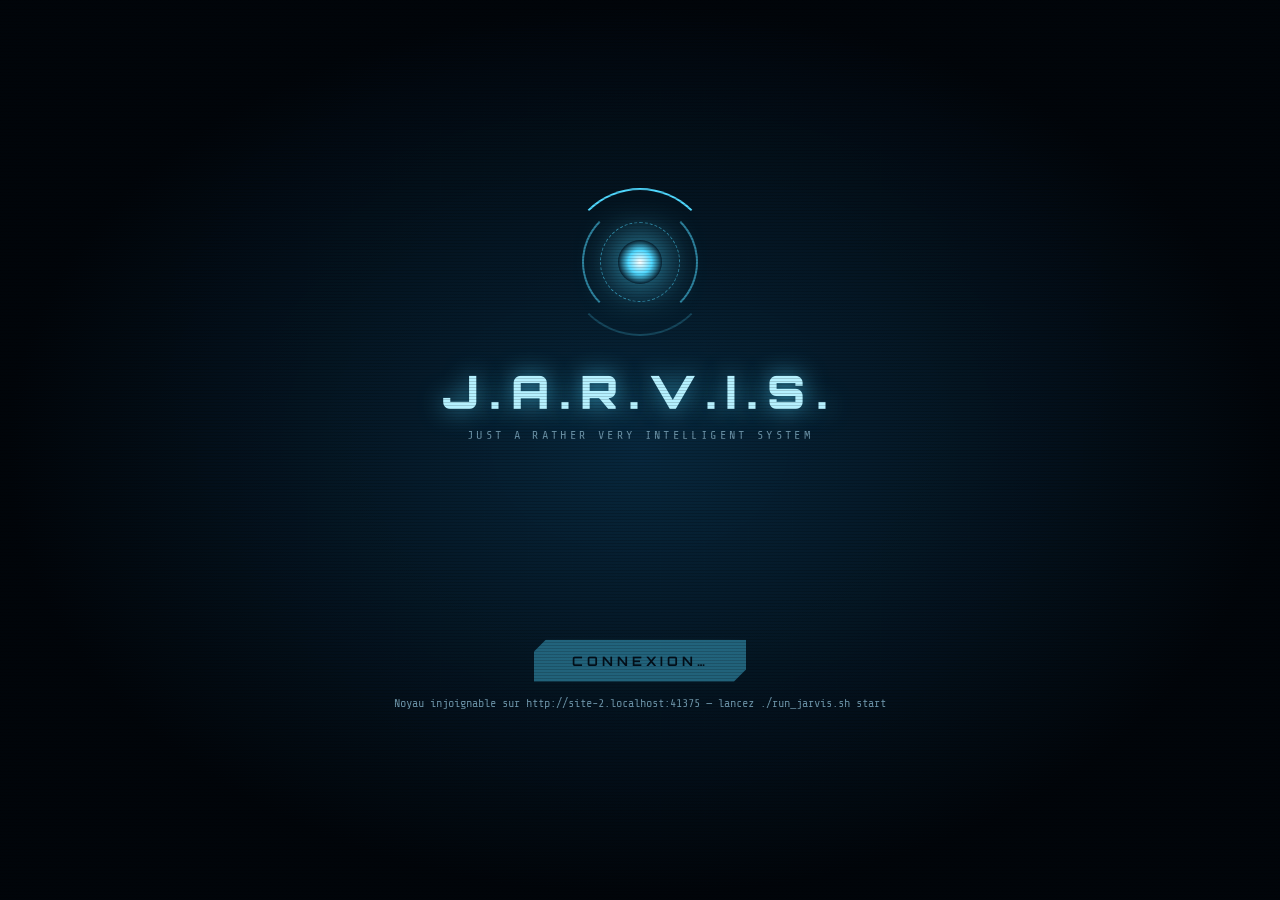
==== Jarvis/Interface/index.html @ 58181d25 "Jarvis façon Iron Man : voix, HUD holographique et persona Jarvis se pilote maintenant à la voix, ré" ====
<!DOCTYPE html>
<html lang="fr">
<head>
<meta charset="UTF-8">
<meta name="viewport" content="width=device-width, initial-scale=1.0">
<title>J.A.R.V.I.S.</title>
<link rel="preconnect" href="https://fonts.googleapis.com">
<link rel="preconnect" href="https://fonts.gstatic.com" crossorigin>
<link href="https://fonts.googleapis.com/css2?family=Orbitron:wght@500;700;900&family=Rajdhani:wght@400;500;600;700&family=Share+Tech+Mono&display=swap" rel="stylesheet">
<link rel="stylesheet" href="./hud.css">
</head>
<body>

<!-- Séquence de démarrage -->
<div class="boot" id="boot">
  <div class="boot-inner">
    <div class="boot-reactor" aria-hidden="true">
      <span class="ring r1"></span><span class="ring r2"></span><span class="ring r3"></span><span class="pulse"></span>
    </div>
    <h1 class="boot-title">J.A.R.V.I.S.</h1>
    <p class="boot-tagline">Just A Rather Very Intelligent System</p>
    <ul class="boot-lines" id="bootLines"></ul>
    <button class="boot-btn" id="bootBtn" type="button" disabled>Connexion…</button>
    <p class="boot-hint" id="bootHint">Recherche du noyau sur ce poste…</p>
  </div>
</div>

<div class="hud" id="hud" aria-hidden="true">

  <!-- Bandeau supérieur -->
  <header class="topbar">
    <div class="brand">
      <span class="brand-name">J.A.R.V.I.S.</span>
      <span class="brand-sub">Just A Rather Very Intelligent System</span>
    </div>
    <div class="toggles">
      <button class="chip" id="micToggle" type="button" aria-pressed="false" title="Activer ou couper le micro">Micro</button>
      <button class="chip" id="voiceToggle" type="button" aria-pressed="true" title="Activer ou couper la voix de Jarvis">Voix</button>
      <button class="chip" id="continuousToggle" type="button" aria-pressed="false" title="Conversation continue : inutile de dire « Jarvis » avant chaque phrase">Continu</button>
      <button class="chip" id="helpToggle" type="button" title="Commandes disponibles">Aide</button>
      <button class="chip danger" id="clearBtn" type="button" title="Effacer la conversation">Effacer</button>
    </div>
  </header>

  <!-- Colonne gauche : capteurs -->
  <aside class="column left">
    <section class="panel">
      <h2 class="panel-title">Systèmes</h2>
      <div class="gauge" id="gaugeCpu"><span class="gauge-label">Processeur</span><span class="gauge-value">—</span><div class="gauge-bar"><i></i></div></div>
      <div class="gauge" id="gaugeMem"><span class="gauge-label">Mémoire</span><span class="gauge-value">—</span><div class="gauge-bar"><i></i></div></div>
      <div class="gauge" id="gaugeDisk"><span class="gauge-label">Disque</span><span class="gauge-value">—</span><div class="gauge-bar"><i></i></div></div>
      <div class="gauge" id="gaugeBattery"><span class="gauge-label">Énergie</span><span class="gauge-value">—</span><div class="gauge-bar"><i></i></div></div>
      <p class="panel-note" id="systemNote">Capteurs en attente…</p>
    </section>

    <section class="panel">
      <h2 class="panel-title">Environnement</h2>
      <div class="clock" id="clock">--:--:--</div>
      <div class="date" id="date">—</div>
      <div class="weather" id="weather">
        <span class="weather-temp" id="weatherTemp">—</span>
        <span class="weather-desc" id="weatherDesc">Météo en attente…</span>
      </div>
      <p class="panel-note" id="weatherNote"></p>
    </section>

    <section class="panel">
      <h2 class="panel-title">Liaisons</h2>
      <div class="link-row"><span>Modèle</span><span class="link-value" id="linkModel">—</span></div>
      <div class="link-row"><span>Voix</span><span class="link-value" id="linkVoice">—</span></div>
      <div class="link-row"><span>Écoute</span><span class="link-value" id="linkEars">—</span></div>
      <div class="link-row"><span>Google</span><span class="link-value" id="linkGoogle">—</span></div>
      <div class="link-actions">
        <button class="btn" id="googleConnectBtn" type="button">Connecter</button>
        <button class="btn danger" id="googleDisconnectBtn" type="button">Déconnecter</button>
      </div>
    </section>
  </aside>

  <!-- Centre : le réacteur et la conversation -->
  <main class="center">
    <div class="core-wrap" id="coreWrap" title="Cliquez pour parler à Jarvis">
      <canvas id="core"></canvas>
      <div class="core-label">
        <span class="core-name">J.A.R.V.I.S.</span>
        <span class="core-state" id="coreState">Hors ligne</span>
      </div>
    </div>
    <div class="heard" id="heard" aria-live="polite"></div>

    <div class="log" id="log" aria-live="polite"></div>

    <form class="command" id="commandForm" autocomplete="off">
      <span class="command-prompt">&gt;</span>
      <input id="commandInput" type="text" placeholder="Parlez, ou écrivez un ordre…" aria-label="Ordre pour Jarvis">
      <button class="btn" id="sendBtn" type="submit">Envoyer</button>
    </form>
    <p class="hints">Dites « Jarvis, … » · Espace : parler sans le prénom · Échap : le faire taire</p>
  </main>

  <!-- Colonne droite : la journée -->
  <aside class="column right">
    <section class="panel">
      <h2 class="panel-title">Agenda du jour</h2>
      <ul class="list" id="agendaList"><li class="muted">En attente…</li></ul>
    </section>

    <section class="panel">
      <h2 class="panel-title">Messagerie</h2>
      <div class="big-number" id="mailCount">—</div>
      <ul class="list" id="mailList"></ul>
    </section>

    <section class="panel">
      <h2 class="panel-title">Alarmes</h2>
      <ul class="list" id="alarmList"><li class="muted">Aucune alarme</li></ul>
    </section>
  </aside>
</div>

<!-- Tiroir d'aide -->
<div class="drawer" id="help" hidden>
  <div class="drawer-panel">
    <button class="drawer-close" id="helpClose" type="button" aria-label="Fermer">×</button>
    <h2 class="panel-title">À vos ordres</h2>
    <div class="examples">
      <p>« Jarvis, quel temps fait-il ? »</p>
      <p>« Jarvis, fais-moi le point »</p>
      <p>« Jarvis, lance un diagnostic »</p>
      <p>« Jarvis, ouvre Safari » · « monte le volume »</p>
      <p>« Jarvis, minuteur de 10 minutes »</p>
      <p>« Jarvis, rappelle-moi à 15 h d'appeler Paul »</p>
      <p>« Jarvis, qu'est-ce que j'ai de prévu demain ? »</p>
      <p>« Jarvis, envoie un mail à … pour lui dire que … »</p>
    </div>
    <pre class="commands" id="commandsHelp">Chargement…</pre>
  </div>
</div>

<div class="toast" id="toast" role="status"></div>

<script type="module" src="./hud.js"></script>
</body>
</html>
---- Jarvis/Interface/hud.css ----
* { box-sizing: border-box; margin: 0; padding: 0; }

:root {
  --bg-0:      #01050a;
  --bg-1:      #051320;
  --cyan:      #4fd8ff;
  --cyan-hot:  #b5f1ff;
  --cyan-soft: rgba(79, 216, 255, 0.55);
  --cyan-dim:  rgba(79, 216, 255, 0.22);
  --cyan-faint: rgba(79, 216, 255, 0.08);
  --line:      rgba(79, 216, 255, 0.28);
  --text:      #d6f4ff;
  --muted:     #6b93a8;
  --amber:     #ffc14d;
  --red:       #ff5b4d;
  --green:     #5dffb0;
  --accent:    var(--cyan);
  --display:   'Orbitron', 'Eurostile', 'Avenir Next Condensed', sans-serif;
  --ui:        'Rajdhani', 'Avenir Next', 'Segoe UI', sans-serif;
  --mono:      'Share Tech Mono', 'SF Mono', 'Menlo', monospace;
}

html, body { height: 100%; }

body {
  background:
    radial-gradient(ellipse at 50% 38%, rgba(30, 120, 170, 0.22), transparent 58%),
    radial-gradient(ellipse at 50% 120%, rgba(20, 90, 140, 0.18), transparent 60%),
    linear-gradient(180deg, var(--bg-1), var(--bg-0));
  color: var(--text);
  font-family: var(--ui);
  font-size: 16px;
  overflow: hidden;
}

/* Trame technique et lignes de balayage */
body::before {
  content: '';
  position: fixed;
  inset: 0;
  background:
    linear-gradient(rgba(79, 216, 255, 0.035) 1px, transparent 1px) 0 0 / 100% 44px,
    linear-gradient(90deg, rgba(79, 216, 255, 0.035) 1px, transparent 1px) 0 0 / 44px 100%;
  mask-image: radial-gradient(ellipse at center, #000 35%, transparent 85%);
  -webkit-mask-image: radial-gradient(ellipse at center, #000 35%, transparent 85%);
  pointer-events: none;
}

body::after {
  content: '';
  position: fixed;
  inset: 0;
  background: repeating-linear-gradient(0deg, transparent 0 2px, rgba(0, 0, 0, 0.16) 2px 3px);
  pointer-events: none;
  z-index: 50;
}

body[data-state="thinking"] { --accent: var(--amber); }
body[data-state="alert"]    { --accent: var(--red); }
body[data-state="offline"]  { --accent: var(--muted); }

button { font: inherit; color: inherit; }

/* ── Démarrage ───────────────────────────────────────────── */
.boot {
  position: fixed;
  inset: 0;
  z-index: 40;
  display: grid;
  place-items: center;
  background: radial-gradient(ellipse at center, rgba(8, 40, 62, 0.92), rgba(1, 5, 10, 0.98) 70%);
  transition: opacity 0.9s ease, visibility 0.9s;
}
.boot.done { opacity: 0; visibility: hidden; }

.boot-inner { width: min(520px, 88vw); text-align: center; }

.boot-reactor {
  position: relative;
  width: 148px;
  height: 148px;
  margin: 0 auto 26px;
}
.boot-reactor .ring {
  position: absolute;
  inset: 0;
  border-radius: 50%;
  border: 2px solid transparent;
}
.boot-reactor .r1 { border-top-color: var(--cyan); border-bottom-color: var(--cyan-dim); animation: spin 3.2s linear infinite; }
.boot-reactor .r2 { inset: 16px; border-left-color: var(--cyan-soft); border-right-color: var(--cyan-soft); animation: spin 2.1s linear infinite reverse; }
.boot-reactor .r3 { inset: 34px; border: 1px dashed var(--cyan-soft); animation: spin 9s linear infinite; }
.boot-reactor .pulse {
  position: absolute;
  inset: 52px;
  border-radius: 50%;
  background: radial-gradient(circle, #fff, var(--cyan) 38%, rgba(79, 216, 255, 0) 72%);
  box-shadow: 0 0 40px var(--cyan);
  animation: breathe 2.4s ease-in-out infinite;
}

@keyframes spin { to { transform: rotate(360deg); } }
@keyframes breathe { 0%, 100% { opacity: 0.55; transform: scale(0.92); } 50% { opacity: 1; transform: scale(1.06); } }

.boot-title {
  font-family: var(--display);
  font-weight: 900;
  font-size: clamp(30px, 6vw, 46px);
  letter-spacing: 0.22em;
  color: var(--cyan-hot);
  text-shadow: 0 0 24px rgba(79, 216, 255, 0.75);
}
.boot-tagline {
  margin-top: 8px;
  font-family: var(--mono);
  font-size: 12px;
  letter-spacing: 0.28em;
  text-transform: uppercase;
  color: var(--muted);
}

.boot-lines {
  list-style: none;
  margin: 26px auto 22px;
  min-height: 150px;
  text-align: left;
  font-family: var(--mono);
  font-size: 13px;
  line-height: 1.9;
  color: var(--cyan-soft);
}
.boot-lines li { display: flex; justify-content: space-between; gap: 12px; animation: rise 0.25s ease; }
.boot-lines .ok   { color: var(--green); }
.boot-lines .warn { color: var(--amber); }
.boot-lines .ko   { color: var(--red); }

.boot-btn {
  padding: 13px 38px;
  font-family: var(--display);
  font-size: 13px;
  font-weight: 700;
  letter-spacing: 0.3em;
  text-transform: uppercase;
  color: var(--bg-0);
  background: var(--cyan);
  border: none;
  cursor: pointer;
  clip-path: polygon(12px 0, 100% 0, 100% calc(100% - 12px), calc(100% - 12px) 100%, 0 100%, 0 12px);
  box-shadow: 0 0 28px rgba(79, 216, 255, 0.55);
  transition: transform 0.15s, filter 0.15s;
}
.boot-btn:hover:not(:disabled) { transform: scale(1.04); filter: brightness(1.15); }
.boot-btn:disabled { opacity: 0.4; cursor: wait; }
.boot-hint { margin-top: 14px; font-family: var(--mono); font-size: 12px; color: var(--muted); min-height: 1.4em; }

/* ── Grille du HUD ───────────────────────────────────────── */
.hud {
  display: grid;
  grid-template-columns: minmax(240px, 300px) minmax(0, 1fr) minmax(240px, 300px);
  grid-template-rows: auto minmax(0, 1fr);
  gap: 14px 18px;
  height: 100vh;
  padding: 12px 18px 12px;
  opacity: 0;
  transition: opacity 1s ease 0.2s;
}
.hud.live { opacity: 1; }

.topbar {
  grid-column: 1 / -1;
  display: flex;
  align-items: center;
  justify-content: space-between;
  gap: 16px;
  padding-bottom: 10px;
  border-bottom: 1px solid var(--line);
}
.brand { display: flex; align-items: baseline; gap: 16px; min-width: 0; }
.brand-name {
  font-family: var(--display);
  font-weight: 900;
  font-size: 20px;
  letter-spacing: 0.26em;
  color: var(--cyan-hot);
  text-shadow: 0 0 16px rgba(79, 216, 255, 0.7);
}
.brand-sub {
  font-family: var(--mono);
  font-size: 11px;
  letter-spacing: 0.22em;
  text-transform: uppercase;
  color: var(--muted);
  white-space: nowrap;
  overflow: hidden;
  text-overflow: ellipsis;
}

.toggles { display: flex; gap: 8px; flex-shrink: 0; }
.chip {
  padding: 6px 12px;
  font-family: var(--display);
  font-size: 10px;
  letter-spacing: 0.18em;
  text-transform: uppercase;
  color: var(--muted);
  background: transparent;
  border: 1px solid var(--cyan-dim);
  cursor: pointer;
  transition: all 0.15s;
}
.chip:hover { color: var(--text); border-color: var(--cyan-soft); }
.chip[aria-pressed="true"] {
  color: var(--bg-0);
  background: var(--cyan);
  border-color: var(--cyan);
  box-shadow: 0 0 14px rgba(79, 216, 255, 0.5);
}
.chip.danger:hover { color: var(--red); border-color: var(--red); }

.column { display: flex; flex-direction: column; gap: 14px; min-height: 0; overflow-y: auto; scrollbar-width: none; }
.column::-webkit-scrollbar { display: none; }

/* ── Panneaux ────────────────────────────────────────────── */
.panel {
  position: relative;
  padding: 14px 16px 15px;
  background: linear-gradient(180deg, rgba(12, 40, 60, 0.5), rgba(4, 16, 28, 0.32));
  border: 1px solid var(--cyan-dim);
  backdrop-filter: blur(2px);
}
.panel::before, .panel::after {
  content: '';
  position: absolute;
  width: 13px;
  height: 13px;
  border: 2px solid var(--cyan);
  filter: drop-shadow(0 0 4px var(--cyan));
}
.panel::before { top: -1px; left: -1px; border-right: none; border-bottom: none; }
.panel::after  { bottom: -1px; right: -1px; border-left: none; border-top: none; }

.panel-title {
  display: flex;
  align-items: center;
  gap: 10px;
  margin-bottom: 12px;
  font-family: var(--display);
  font-size: 10.5px;
  font-weight: 700;
  letter-spacing: 0.3em;
  text-transform: uppercase;
  color: var(--cyan);
}
.panel-title::after { content: ''; flex: 1; height: 1px; background: linear-gradient(90deg, var(--cyan-soft), transparent); }

.panel-note { margin-top: 10px; font-family: var(--mono); font-size: 11px; color: var(--muted); line-height: 1.5; }
.panel-note.warn { color: var(--amber); }

.gauge { display: grid; grid-template-columns: 1fr auto; row-gap: 5px; margin-bottom: 11px; }
.gauge-label { font-size: 13px; font-weight: 500; letter-spacing: 0.08em; text-transform: uppercase; color: var(--muted); }
.gauge-value { font-family: var(--mono); font-size: 13px; color: var(--text); }
.gauge-bar { grid-column: 1 / -1; height: 4px; background: var(--cyan-faint); overflow: hidden; }
.gauge-bar i {
  display: block;
  height: 100%;
  width: 0;
  background: linear-gradient(90deg, rgba(79, 216, 255, 0.45), var(--cyan));
  box-shadow: 0 0 10px var(--cyan);
  transition: width 0.8s cubic-bezier(0.2, 0.8, 0.2, 1);
}
.gauge.warn .gauge-bar i { background: linear-gradient(90deg, rgba(255, 193, 77, 0.45), var(--amber)); box-shadow: 0 0 10px var(--amber); }
.gauge.crit .gauge-bar i { background: linear-gradient(90deg, rgba(255, 91, 77, 0.45), var(--red)); box-shadow: 0 0 10px var(--red); }
.gauge.warn .gauge-value { color: var(--amber); }
.gauge.crit .gauge-value { color: var(--red); }

.clock {
  font-family: var(--display);
  font-size: 32px;
  font-weight: 700;
  letter-spacing: 0.08em;
  color: var(--cyan-hot);
  text-shadow: 0 0 18px rgba(79, 216, 255, 0.6);
}
.date { margin-top: 2px; font-size: 15px; font-weight: 500; letter-spacing: 0.06em; text-transform: uppercase; color: var(--muted); }
.weather { display: flex; align-items: baseline; gap: 12px; margin-top: 14px; }
.weather-temp { font-family: var(--display); font-size: 26px; font-weight: 700; color: var(--text); }
.weather-desc { font-size: 15px; color: var(--text); }

.link-row { display: flex; justify-content: space-between; gap: 10px; margin-bottom: 8px; font-size: 13px; letter-spacing: 0.08em; text-transform: uppercase; color: var(--muted); }
.link-value { font-family: var(--mono); font-size: 12px; text-transform: none; letter-spacing: 0; color: var(--text); text-align: right; }
.link-value.ok::before, .link-value.ko::before, .link-value.warn::before {
  content: '';
  display: inline-block;
  width: 7px;
  height: 7px;
  margin-right: 7px;
  border-radius: 50%;
  background: var(--green);
  box-shadow: 0 0 8px var(--green);
}
.link-value.ko::before   { background: var(--red); box-shadow: 0 0 8px var(--red); }
.link-value.warn::before { background: var(--amber); box-shadow: 0 0 8px var(--amber); }
.link-actions { display: flex; gap: 8px; margin-top: 12px; }

.btn {
  flex: 1;
  padding: 8px 12px;
  font-family: var(--display);
  font-size: 10px;
  letter-spacing: 0.16em;
  text-transform: uppercase;
  color: var(--cyan);
  background: var(--cyan-faint);
  border: 1px solid var(--cyan-dim);
  cursor: pointer;
  transition: all 0.15s;
}
.btn:hover:not(:disabled) { background: var(--cyan-dim); border-color: var(--cyan); }
.btn:disabled { opacity: 0.3; cursor: not-allowed; }
.btn.danger { color: var(--red); border-color: rgba(255, 91, 77, 0.35); background: rgba(255, 91, 77, 0.07); }
.btn.danger:hover:not(:disabled) { background: rgba(255, 91, 77, 0.18); border-color: var(--red); }

.list { list-style: none; }
.list li { display: flex; gap: 10px; padding: 6px 0; border-bottom: 1px solid var(--cyan-faint); font-size: 15px; line-height: 1.3; }
.list li:last-child { border-bottom: none; }
.list .when { flex-shrink: 0; min-width: 52px; font-family: var(--mono); font-size: 13px; color: var(--cyan); padding-top: 1px; }
.list .what { min-width: 0; overflow-wrap: anywhere; }
.list .sub { display: block; font-size: 13px; color: var(--muted); }
.list .muted, .muted { color: var(--muted); font-size: 14px; }
.list li.past { opacity: 0.4; }

.big-number { font-family: var(--display); font-size: 30px; font-weight: 700; color: var(--cyan-hot); text-shadow: 0 0 16px rgba(79, 216, 255, 0.5); }
.big-number small { margin-left: 10px; font-family: var(--ui); font-size: 14px; font-weight: 500; letter-spacing: 0.08em; text-transform: uppercase; color: var(--muted); text-shadow: none; }

/* ── Centre : réacteur et conversation ───────────────────── */
.center { display: flex; flex-direction: column; align-items: center; min-height: 0; min-width: 0; }

.core-wrap {
  position: relative;
  flex: 0 0 auto;
  height: clamp(210px, 40vh, 430px);
  aspect-ratio: 1;
  cursor: pointer;
  user-select: none;
}
.core-wrap canvas { display: block; width: 100%; height: 100%; }
.core-label {
  position: absolute;
  inset: 0;
  display: flex;
  flex-direction: column;
  align-items: center;
  justify-content: center;
  gap: 6px;
  pointer-events: none;
}
.core-name {
  font-family: var(--display);
  font-weight: 900;
  font-size: clamp(12px, 1.9vh, 19px);
  letter-spacing: 0.24em;
  color: #fff;
  text-shadow: 0 0 14px var(--accent), 0 0 30px var(--accent);
}
.core-state {
  font-family: var(--mono);
  font-size: clamp(9px, 1.15vh, 11px);
  letter-spacing: 0.26em;
  text-transform: uppercase;
  color: var(--accent);
}

.heard {
  min-height: 22px;
  margin: 2px 0 6px;
  font-family: var(--mono);
  font-size: 13px;
  color: var(--muted);
  text-align: center;
  transition: opacity 0.4s;
}

.log {
  flex: 1 1 auto;
  width: 100%;
  max-width: 880px;
  min-height: 0;
  overflow-y: auto;
  padding: 4px 6px 4px 0;
  scroll-behavior: smooth;
  mask-image: linear-gradient(180deg, transparent, #000 22px);
  -webkit-mask-image: linear-gradient(180deg, transparent, #000 22px);
}
.log::-webkit-scrollbar { width: 3px; }
.log::-webkit-scrollbar-thumb { background: var(--cyan-dim); }

.entry { display: grid; grid-template-columns: 84px minmax(0, 1fr); gap: 14px; padding: 9px 0; border-bottom: 1px solid var(--cyan-faint); animation: rise 0.25s ease; }
.entry .who { padding-top: 5px; font-family: var(--display); font-size: 9.5px; letter-spacing: 0.2em; text-align: right; text-transform: uppercase; color: var(--muted); }
.entry .text { font-size: 17.5px; font-weight: 500; line-height: 1.42; white-space: pre-wrap; overflow-wrap: anywhere; }
.entry.user .text { color: #8fb4c7; }
.entry.jarvis .who { color: var(--cyan); }
.entry.jarvis .text { color: var(--text); text-shadow: 0 0 12px rgba(79, 216, 255, 0.18); }
.entry.alert .who, .entry.alert .text { color: var(--amber); }
.entry .text a { color: var(--cyan); }
.entry.pending .text::after { content: '▍'; margin-left: 2px; color: var(--cyan); animation: blink 0.9s steps(2) infinite; }

@keyframes rise  { from { opacity: 0; transform: translateY(6px); } to { opacity: 1; transform: none; } }
@keyframes blink { 50% { opacity: 0; } }

.command {
  display: flex;
  align-items: center;
  gap: 10px;
  width: 100%;
  max-width: 880px;
  margin-top: 10px;
  padding: 4px 4px 4px 14px;
  border: 1px solid var(--cyan-dim);
  background: rgba(6, 24, 38, 0.6);
  transition: border-color 0.2s, box-shadow 0.2s;
}
.command:focus-within { border-color: var(--cyan); box-shadow: 0 0 18px rgba(79, 216, 255, 0.22); }
.command-prompt { font-family: var(--mono); color: var(--cyan); }
.command input {
  flex: 1;
  min-width: 0;
  padding: 10px 0;
  font-family: var(--ui);
  font-size: 17px;
  font-weight: 500;
  color: var(--text);
  background: transparent;
  border: none;
  outline: none;
}
.command input::placeholder { color: var(--muted); }
.command .btn { flex: 0 0 auto; padding: 10px 18px; }

.hints { margin-top: 8px; font-family: var(--mono); font-size: 11px; letter-spacing: 0.06em; color: var(--muted); text-align: center; }

/* ── Tiroir d'aide ───────────────────────────────────────── */
.drawer { position: fixed; inset: 0; z-index: 30; display: flex; justify-content: flex-end; background: rgba(1, 5, 10, 0.6); }
.drawer[hidden] { display: none; }
.drawer-panel {
  position: relative;
  width: min(460px, 94vw);
  height: 100%;
  padding: 26px 24px;
  overflow-y: auto;
  background: linear-gradient(180deg, rgba(8, 32, 50, 0.97), rgba(2, 10, 18, 0.98));
  border-left: 1px solid var(--cyan);
  box-shadow: -20px 0 60px rgba(0, 0, 0, 0.6);
}
.drawer-close { position: absolute; top: 14px; right: 16px; font-size: 26px; line-height: 1; color: var(--muted); background: none; border: none; cursor: pointer; }
.drawer-close:hover { color: var(--cyan); }
.examples p { padding: 7px 0; font-size: 16px; border-bottom: 1px solid var(--cyan-faint); }
.commands { margin-top: 20px; font-family: var(--mono); font-size: 12px; line-height: 1.7; color: var(--cyan-soft); white-space: pre-wrap; }

/* ── Notifications ───────────────────────────────────────── */
.toast {
  position: fixed;
  left: 50%;
  bottom: 26px;
  z-index: 60;
  padding: 10px 22px;
  font-family: var(--mono);
  font-size: 12px;
  letter-spacing: 0.08em;
  color: var(--cyan);
  background: rgba(4, 18, 30, 0.95);
  border: 1px solid var(--cyan-soft);
  opacity: 0;
  transform: translate(-50%, 16px);
  transition: all 0.3s;
  pointer-events: none;
}
.toast.show { opacity: 1; transform: translate(-50%, 0); }

/* ── Écrans étroits ──────────────────────────────────────── */
@media (max-width: 1180px) {
  .hud { grid-template-columns: minmax(230px, 280px) minmax(0, 1fr); }
  .column.right { display: none; }
  .brand-sub { display: none; }
}
@media (max-width: 820px) {
  .hud { grid-template-columns: minmax(0, 1fr); padding: 10px 12px; }
  .column.left { display: none; }
  .chip { padding: 6px 8px; letter-spacing: 0.1em; }
  .entry { grid-template-columns: 62px minmax(0, 1fr); gap: 10px; }
}

@media (prefers-reduced-motion: reduce) {
  .boot-reactor .ring, .boot-reactor .pulse { animation: none; }
}
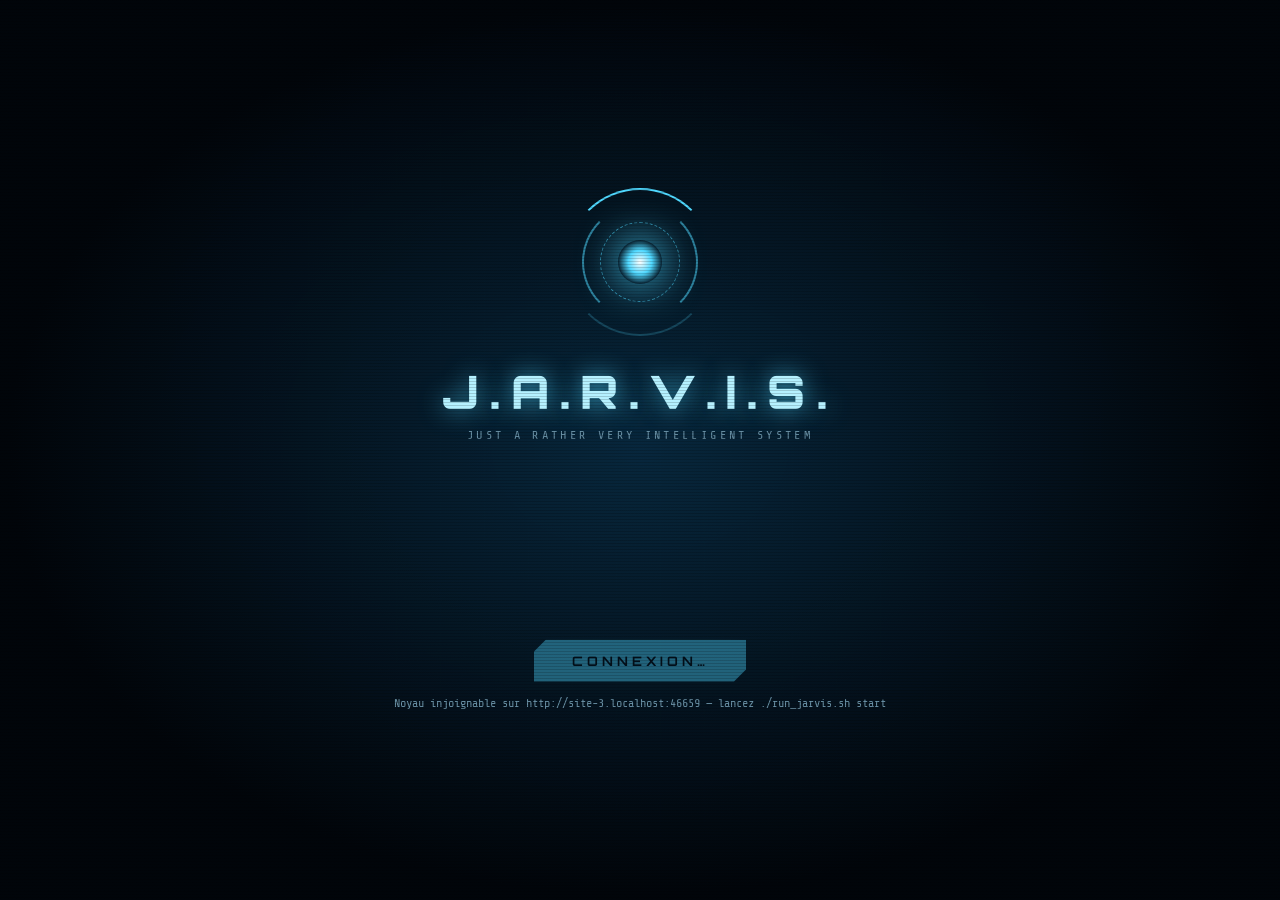
==== commit 397ab77d: "Jarvis plus rapide, recherche web, accès depuis le téléphone - Recherche web : Jarvis cherche lui-mê" ====
--- a/Jarvis/Interface/index.html
+++ b/Jarvis/Interface/index.html
@@ -2,7 +2,11 @@
 <html lang="fr">
 <head>
 <meta charset="UTF-8">
-<meta name="viewport" content="width=device-width, initial-scale=1.0">
+<meta name="viewport" content="width=device-width, initial-scale=1.0, viewport-fit=cover">
+<meta name="theme-color" content="#01050a">
+<meta name="apple-mobile-web-app-capable" content="yes">
+<meta name="apple-mobile-web-app-status-bar-style" content="black-translucent">
+<meta name="apple-mobile-web-app-title" content="Jarvis">
 <title>J.A.R.V.I.S.</title>
 <link rel="preconnect" href="https://fonts.googleapis.com">
 <link rel="preconnect" href="https://fonts.gstatic.com" crossorigin>
@@ -20,6 +24,10 @@
     <h1 class="boot-title">J.A.R.V.I.S.</h1>
     <p class="boot-tagline">Just A Rather Very Intelligent System</p>
     <ul class="boot-lines" id="bootLines"></ul>
+    <form class="boot-code" id="bootCode" hidden>
+      <input id="bootCodeInput" type="password" inputmode="text" autocomplete="off" autocapitalize="off" spellcheck="false" placeholder="Code d'accès" aria-label="Code d'accès">
+      <button class="boot-btn" type="submit">Valider</button>
+    </form>
     <button class="boot-btn" id="bootBtn" type="button" disabled>Connexion…</button>
     <p class="boot-hint" id="bootHint">Recherche du noyau sur ce poste…</p>
   </div>
@@ -96,6 +104,7 @@
       <button class="btn" id="sendBtn" type="submit">Envoyer</button>
     </form>
     <p class="hints">Dites « Jarvis, … » · Espace : parler sans le prénom · Échap : le faire taire</p>
+    <p class="hints touch">Dites « Jarvis, … » · touchez le réacteur pour parler ou le faire taire</p>
   </main>
 
   <!-- Colonne droite : la journée -->
@@ -125,6 +134,8 @@
     <h2 class="panel-title">À vos ordres</h2>
     <div class="examples">
       <p>« Jarvis, quel temps fait-il ? »</p>
+      <p>« Jarvis, quels sont les horaires du Leclerc de Blagnac ? »</p>
+      <p>« Jarvis, cherche les dernières nouvelles sur l'IA »</p>
       <p>« Jarvis, fais-moi le point »</p>
       <p>« Jarvis, lance un diagnostic »</p>
       <p>« Jarvis, ouvre Safari » · « monte le volume »</p>
--- a/Jarvis/Interface/hud.css
+++ b/Jarvis/Interface/hud.css
@@ -152,6 +152,21 @@
 .boot-btn:hover:not(:disabled) { transform: scale(1.04); filter: brightness(1.15); }
 .boot-btn:disabled { opacity: 0.4; cursor: wait; }
 .boot-hint { margin-top: 14px; font-family: var(--mono); font-size: 12px; color: var(--muted); min-height: 1.4em; }
+.boot-code { display: flex; justify-content: center; gap: 10px; margin-bottom: 16px; }
+.boot-code[hidden] { display: none; }
+.boot-code input {
+  width: min(220px, 55vw);
+  padding: 12px 14px;
+  font-family: var(--mono);
+  font-size: 16px;
+  letter-spacing: 0.12em;
+  text-align: center;
+  color: var(--text);
+  background: rgba(6, 24, 38, 0.8);
+  border: 1px solid var(--cyan-soft);
+  outline: none;
+}
+.boot-code .boot-btn { padding: 12px 18px; }
 
 /* ── Grille du HUD ───────────────────────────────────────── */
 .hud {
@@ -402,6 +417,10 @@
 .entry.jarvis .text { color: var(--text); text-shadow: 0 0 12px rgba(79, 216, 255, 0.18); }
 .entry.alert .who, .entry.alert .text { color: var(--amber); }
 .entry .text a { color: var(--cyan); }
+.sources { display: flex; flex-wrap: wrap; align-items: baseline; gap: 6px 14px; margin-top: 8px; font-family: var(--mono); font-size: 12px; text-shadow: none; }
+.sources span { color: var(--muted); letter-spacing: 0.14em; text-transform: uppercase; font-size: 10.5px; }
+.sources a { color: var(--cyan-soft); text-decoration: none; border-bottom: 1px solid var(--cyan-dim); }
+.sources a:hover { color: var(--cyan-hot); border-bottom-color: var(--cyan); }
 .entry.pending .text::after { content: '▍'; margin-left: 2px; color: var(--cyan); animation: blink 0.9s steps(2) infinite; }
 
 @keyframes rise  { from { opacity: 0; transform: translateY(6px); } to { opacity: 1; transform: none; } }
@@ -437,6 +456,12 @@
 .command .btn { flex: 0 0 auto; padding: 10px 18px; }
 
 .hints { margin-top: 8px; font-family: var(--mono); font-size: 11px; letter-spacing: 0.06em; color: var(--muted); text-align: center; }
+.hints.touch { display: none; }
+/* Écran tactile : pas de clavier physique, les raccourcis n'ont pas de sens. */
+@media (hover: none) and (pointer: coarse) {
+  .hints { display: none; }
+  .hints.touch { display: block; }
+}
 
 /* ── Tiroir d'aide ───────────────────────────────────────── */
 .drawer { position: fixed; inset: 0; z-index: 30; display: flex; justify-content: flex-end; background: rgba(1, 5, 10, 0.6); }
@@ -489,6 +514,29 @@
   .entry { grid-template-columns: 62px minmax(0, 1fr); gap: 10px; }
 }
 
+/* Téléphone : tout tient dans l'écran, encoche et barre d'accueil comprises. */
+@media (max-width: 600px) {
+  .hud {
+    height: 100vh;
+    height: 100dvh;
+    gap: 8px;
+    padding: max(8px, env(safe-area-inset-top)) max(10px, env(safe-area-inset-right)) max(8px, env(safe-area-inset-bottom)) max(10px, env(safe-area-inset-left));
+  }
+  .topbar { flex-wrap: wrap; gap: 8px; padding-bottom: 8px; }
+  .brand-name { font-size: 15px; letter-spacing: 0.2em; }
+  .toggles { gap: 5px; flex-wrap: wrap; justify-content: flex-end; }
+  .chip { padding: 5px 7px; font-size: 8.5px; letter-spacing: 0.08em; }
+  .core-wrap { height: clamp(150px, 30dvh, 280px); }
+  .heard { font-size: 12px; margin: 0 0 4px; }
+  .entry { grid-template-columns: 1fr; gap: 2px; padding: 8px 0; }
+  .entry .who { text-align: left; padding-top: 0; }
+  .entry .text { font-size: 16px; }
+  .command { margin-top: 6px; }
+  .command .btn { padding: 10px 12px; }
+  .boot-title { letter-spacing: 0.16em; }
+  .boot-lines { font-size: 11.5px; min-height: 0; }
+}
+
 @media (prefers-reduced-motion: reduce) {
   .boot-reactor .ring, .boot-reactor .pulse { animation: none; }
 }
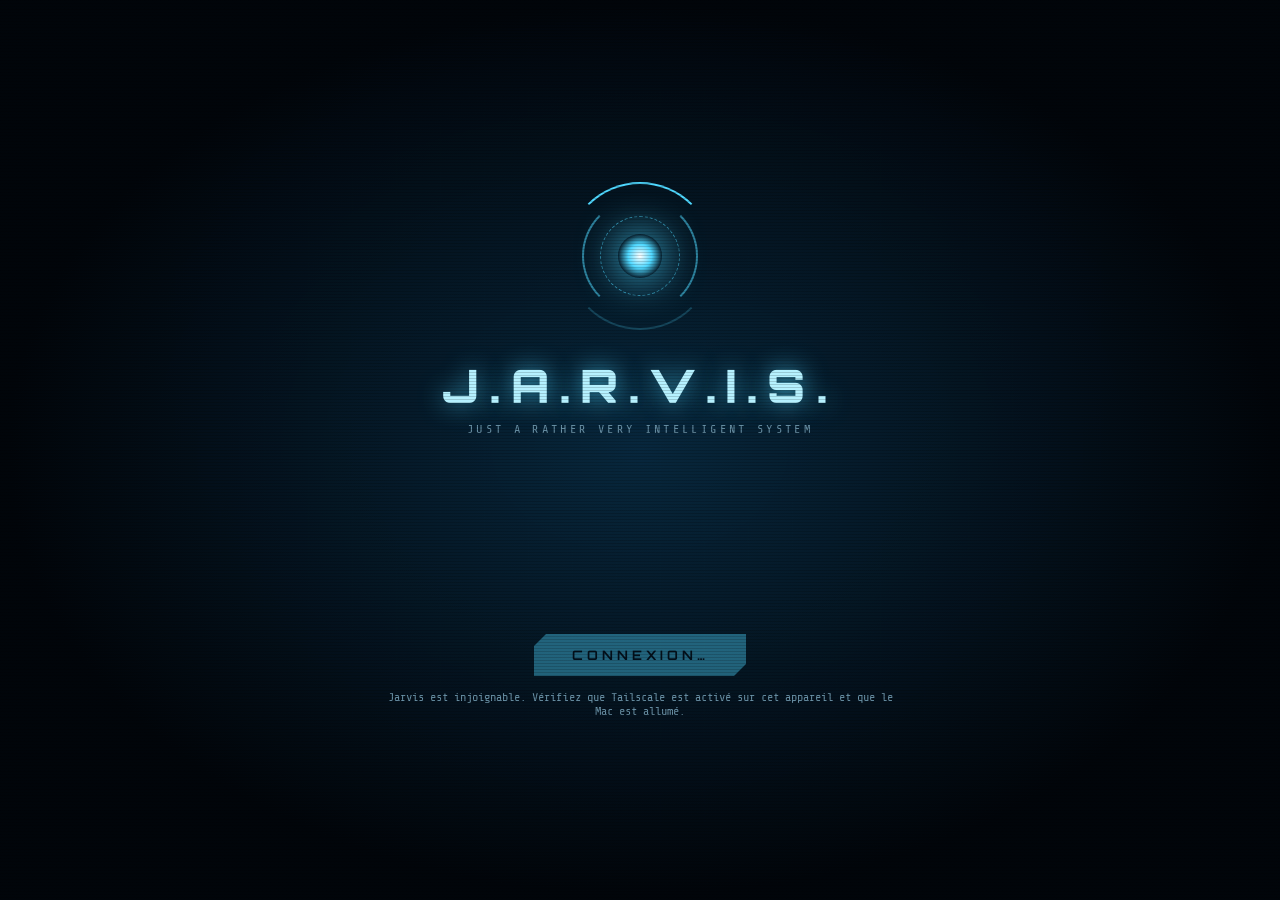
==== commit d4772e1b: "Jarvis à la demande, bot Telegram et app iPhone - Service lancé à la demande par macOS (socket sur l" ====
--- a/Jarvis/Interface/index.html
+++ b/Jarvis/Interface/index.html
@@ -4,10 +4,15 @@
 <meta charset="UTF-8">
 <meta name="viewport" content="width=device-width, initial-scale=1.0, viewport-fit=cover">
 <meta name="theme-color" content="#01050a">
+<meta name="mobile-web-app-capable" content="yes">
 <meta name="apple-mobile-web-app-capable" content="yes">
 <meta name="apple-mobile-web-app-status-bar-style" content="black-translucent">
 <meta name="apple-mobile-web-app-title" content="Jarvis">
 <title>J.A.R.V.I.S.</title>
+<link rel="manifest" href="./manifest.webmanifest">
+<link rel="icon" href="./icons/icon.svg" type="image/svg+xml">
+<link rel="icon" href="./icons/icon-32.png" type="image/png" sizes="32x32">
+<link rel="apple-touch-icon" href="./icons/apple-touch-icon.png">
 <link rel="preconnect" href="https://fonts.googleapis.com">
 <link rel="preconnect" href="https://fonts.gstatic.com" crossorigin>
 <link href="https://fonts.googleapis.com/css2?family=Orbitron:wght@500;700;900&family=Rajdhani:wght@400;500;600;700&family=Share+Tech+Mono&display=swap" rel="stylesheet">
@@ -26,6 +31,7 @@
     <ul class="boot-lines" id="bootLines"></ul>
     <form class="boot-code" id="bootCode" hidden>
       <input id="bootCodeInput" type="password" inputmode="text" autocomplete="off" autocapitalize="off" spellcheck="false" placeholder="Code d'accès" aria-label="Code d'accès">
+      <button class="boot-btn" id="bootCodePaste" type="button" hidden>Coller</button>
       <button class="boot-btn" type="submit">Valider</button>
     </form>
     <button class="boot-btn" id="bootBtn" type="button" disabled>Connexion…</button>
@@ -45,6 +51,7 @@
       <button class="chip" id="micToggle" type="button" aria-pressed="false" title="Activer ou couper le micro">Micro</button>
       <button class="chip" id="voiceToggle" type="button" aria-pressed="true" title="Activer ou couper la voix de Jarvis">Voix</button>
       <button class="chip" id="continuousToggle" type="button" aria-pressed="false" title="Conversation continue : inutile de dire « Jarvis » avant chaque phrase">Continu</button>
+      <button class="chip" id="installToggle" type="button" title="Installer Jarvis sur l'écran d'accueil" hidden>App</button>
       <button class="chip" id="helpToggle" type="button" title="Commandes disponibles">Aide</button>
       <button class="chip danger" id="clearBtn" type="button" title="Effacer la conversation">Effacer</button>
     </div>
@@ -148,6 +155,23 @@
   </div>
 </div>
 
+<!-- Installation sur l'écran d'accueil (iPhone) -->
+<div class="drawer" id="install" hidden>
+  <div class="drawer-panel">
+    <button class="drawer-close" id="installClose" type="button" aria-label="Fermer">×</button>
+    <h2 class="panel-title">Jarvis sur l'écran d'accueil</h2>
+    <p class="install-intro">Jarvis s'ouvrira en plein écran, comme une app. Il garde son propre code d'accès : copiez-le d'abord.</p>
+    <ol class="install-steps">
+      <li>Touchez <strong>Copier le code</strong> ci-dessous.</li>
+      <li>Dans Safari, touchez <strong>Partager</strong>, puis <strong>Sur l'écran d'accueil</strong>.</li>
+      <li>Ouvrez Jarvis depuis l'écran d'accueil et touchez <strong>Coller</strong>, puis <strong>Valider</strong>.</li>
+    </ol>
+    <button class="btn" id="copyCodeBtn" type="button">Copier le code</button>
+    <input class="install-code" id="installCode" type="text" readonly hidden aria-label="Code d'accès à copier">
+    <p class="panel-note">Pour joindre Jarvis à tout moment : Tailscale activé sur ce téléphone, et le Mac allumé.</p>
+  </div>
+</div>
+
 <div class="toast" id="toast" role="status"></div>
 
 <script type="module" src="./hud.js"></script>
--- a/Jarvis/Interface/hud.css
+++ b/Jarvis/Interface/hud.css
@@ -21,6 +21,7 @@
 }
 
 html, body { height: 100%; }
+[hidden] { display: none !important; }
 
 body {
   background:
@@ -152,10 +153,12 @@
 .boot-btn:hover:not(:disabled) { transform: scale(1.04); filter: brightness(1.15); }
 .boot-btn:disabled { opacity: 0.4; cursor: wait; }
 .boot-hint { margin-top: 14px; font-family: var(--mono); font-size: 12px; color: var(--muted); min-height: 1.4em; }
-.boot-code { display: flex; justify-content: center; gap: 10px; margin-bottom: 16px; }
+/* Sur un écran étroit, le champ prend la première ligne et les boutons passent dessous. */
+.boot-code { display: flex; flex-wrap: wrap; justify-content: center; gap: 10px; margin: 0 auto 16px; max-width: min(520px, 92vw); }
 .boot-code[hidden] { display: none; }
 .boot-code input {
-  width: min(220px, 55vw);
+  flex: 1 1 220px;
+  min-width: 0;
   padding: 12px 14px;
   font-family: var(--mono);
   font-size: 16px;
@@ -479,6 +482,24 @@
 .drawer-close { position: absolute; top: 14px; right: 16px; font-size: 26px; line-height: 1; color: var(--muted); background: none; border: none; cursor: pointer; }
 .drawer-close:hover { color: var(--cyan); }
 .examples p { padding: 7px 0; font-size: 16px; border-bottom: 1px solid var(--cyan-faint); }
+
+/* Installation sur l'écran d'accueil */
+.install-intro { margin: 4px 0 14px; font-size: 16px; line-height: 1.45; }
+.install-steps { margin: 0 0 18px 20px; font-size: 16px; line-height: 1.5; }
+.install-steps li { padding: 4px 0; }
+.install-steps strong { color: var(--cyan-hot); font-weight: 600; }
+.install-code {
+  display: block;
+  width: 100%;
+  margin-top: 12px;
+  padding: 10px 12px;
+  font-family: var(--mono);
+  font-size: 16px;
+  color: var(--cyan-hot);
+  background: rgba(4, 18, 30, 0.9);
+  border: 1px solid var(--cyan-soft);
+}
+#install .panel-note { margin-top: 18px; }
 .commands { margin-top: 20px; font-family: var(--mono); font-size: 12px; line-height: 1.7; color: var(--cyan-soft); white-space: pre-wrap; }
 
 /* ── Notifications ───────────────────────────────────────── */
